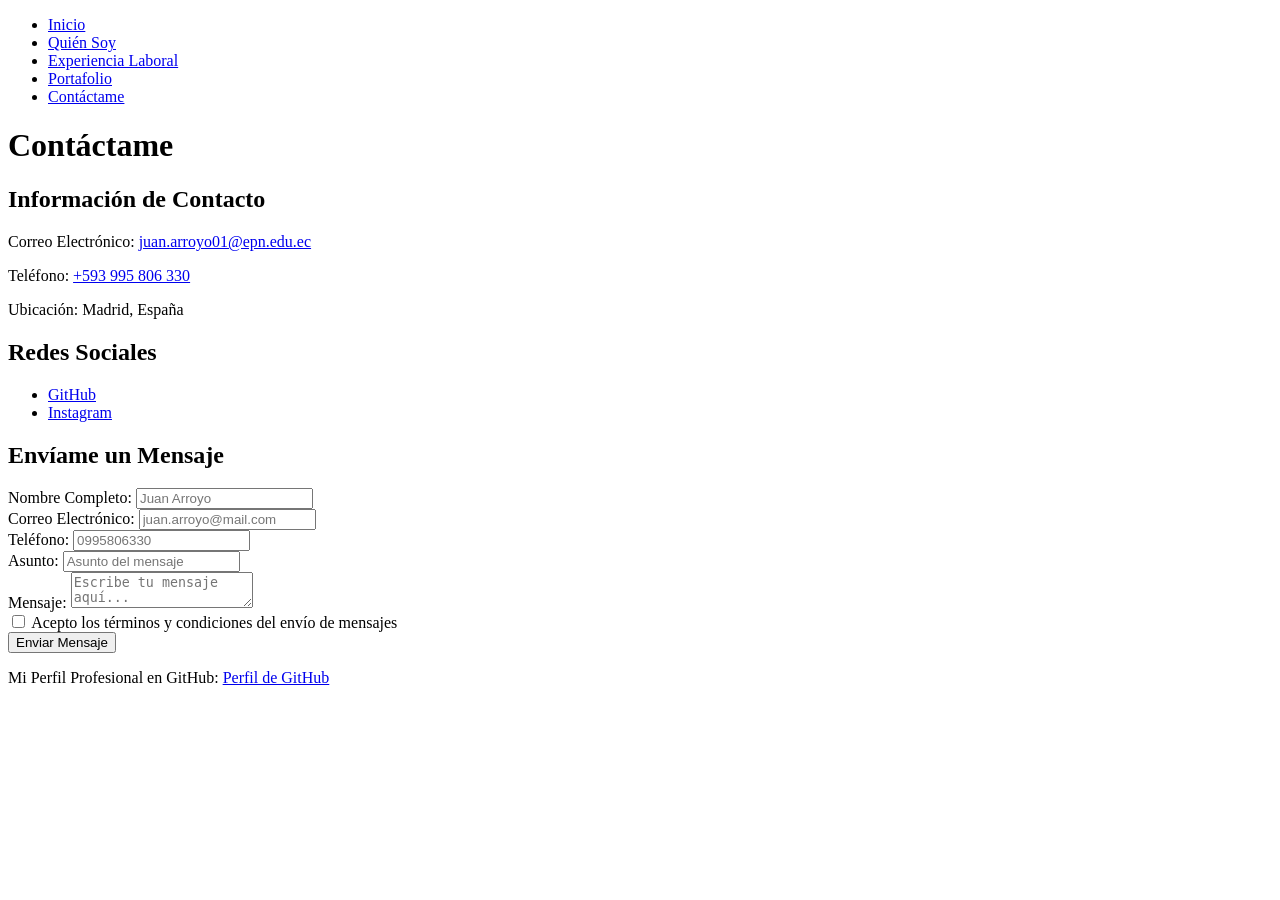
==== contactame.html @ a26f6309 "Creación de CV digital" ====
<!DOCTYPE html>
<html lang="es">

<head>
    <meta charset="UTF-8">
    <meta name="viewport" content="width=device-width, initial-scale=1.0">
    <title>Contáctame - Mi Perfil Profesional</title>
</head>

<body>
    <nav>
        <ul>
            <li><a href="index.html">Inicio</a></li>
            <li><a href="quien-soy.html">Quién Soy</a></li>
            <li><a href="experiencia.html">Experiencia Laboral</a></li>
            <li><a href="portafolio.html">Portafolio</a></li>
            <li><a href="contactame.html">Contáctame</a></li>
        </ul>
    </nav>

    <h1>Contáctame</h1>

    <h2>Información de Contacto</h2>
    <p>Correo Electrónico: <a href="mailto:juan.arroyo01@epn.edu.ec">juan.arroyo01@epn.edu.ec</a></p>
    <p>Teléfono: <a href="tel:+593995806330">+593 995 806 330</a></p>
    <p>Ubicación: Madrid, España</p>

    <h2>Redes Sociales</h2>
    <ul>
        <li><a href="https://github.com/Juancb28" target="_blank">GitHub</a></li>
        <li><a href="https://www.instagram.com/jab01._.is?igsh=aDIzZDQwcnAxajVv&utm_source=qr" target="_blank">Instagram</a></li>
    </ul>

    <h2>Envíame un Mensaje</h2>
    <form method="POST" action="#">
        <div>
            <label for="nombre">Nombre Completo:</label>
            <input type="text" id="nombre" name="nombre" required placeholder="Juan Arroyo">
        </div>

        <div>
            <label for="email">Correo Electrónico:</label>
            <input type="email" id="email" name="email" required placeholder="juan.arroyo@mail.com">
        </div>

        <div>
            <label for="telefono">Teléfono:</label>
            <input type="tel" id="telefono" pattern="09[0-9]{8}" name="telefono" required placeholder="0995806330">
        </div>

        <div>
            <label for="asunto">Asunto:</label>
            <input type="text" id="asunto" name="asunto" required placeholder="Asunto del mensaje">
        </div>

        <div>
            <label for="mensaje">Mensaje:</label>
            <textarea id="mensaje" name="mensaje" required placeholder="Escribe tu mensaje aquí..."></textarea>
        </div>

        <div>
            <input type="checkbox" id="terminos" name="terminos" required>
            <label for="terminos">Acepto los términos y condiciones del envío de mensajes</label>
        </div>

        <button type="submit">Enviar Mensaje</button>
    </form>

    <footer>
        <p>Mi Perfil Profesional en GitHub: <a href="https://github.com/Juancb28" target="_blank">Perfil de GitHub</a>
        </p>
    </footer>
</body>

</html>
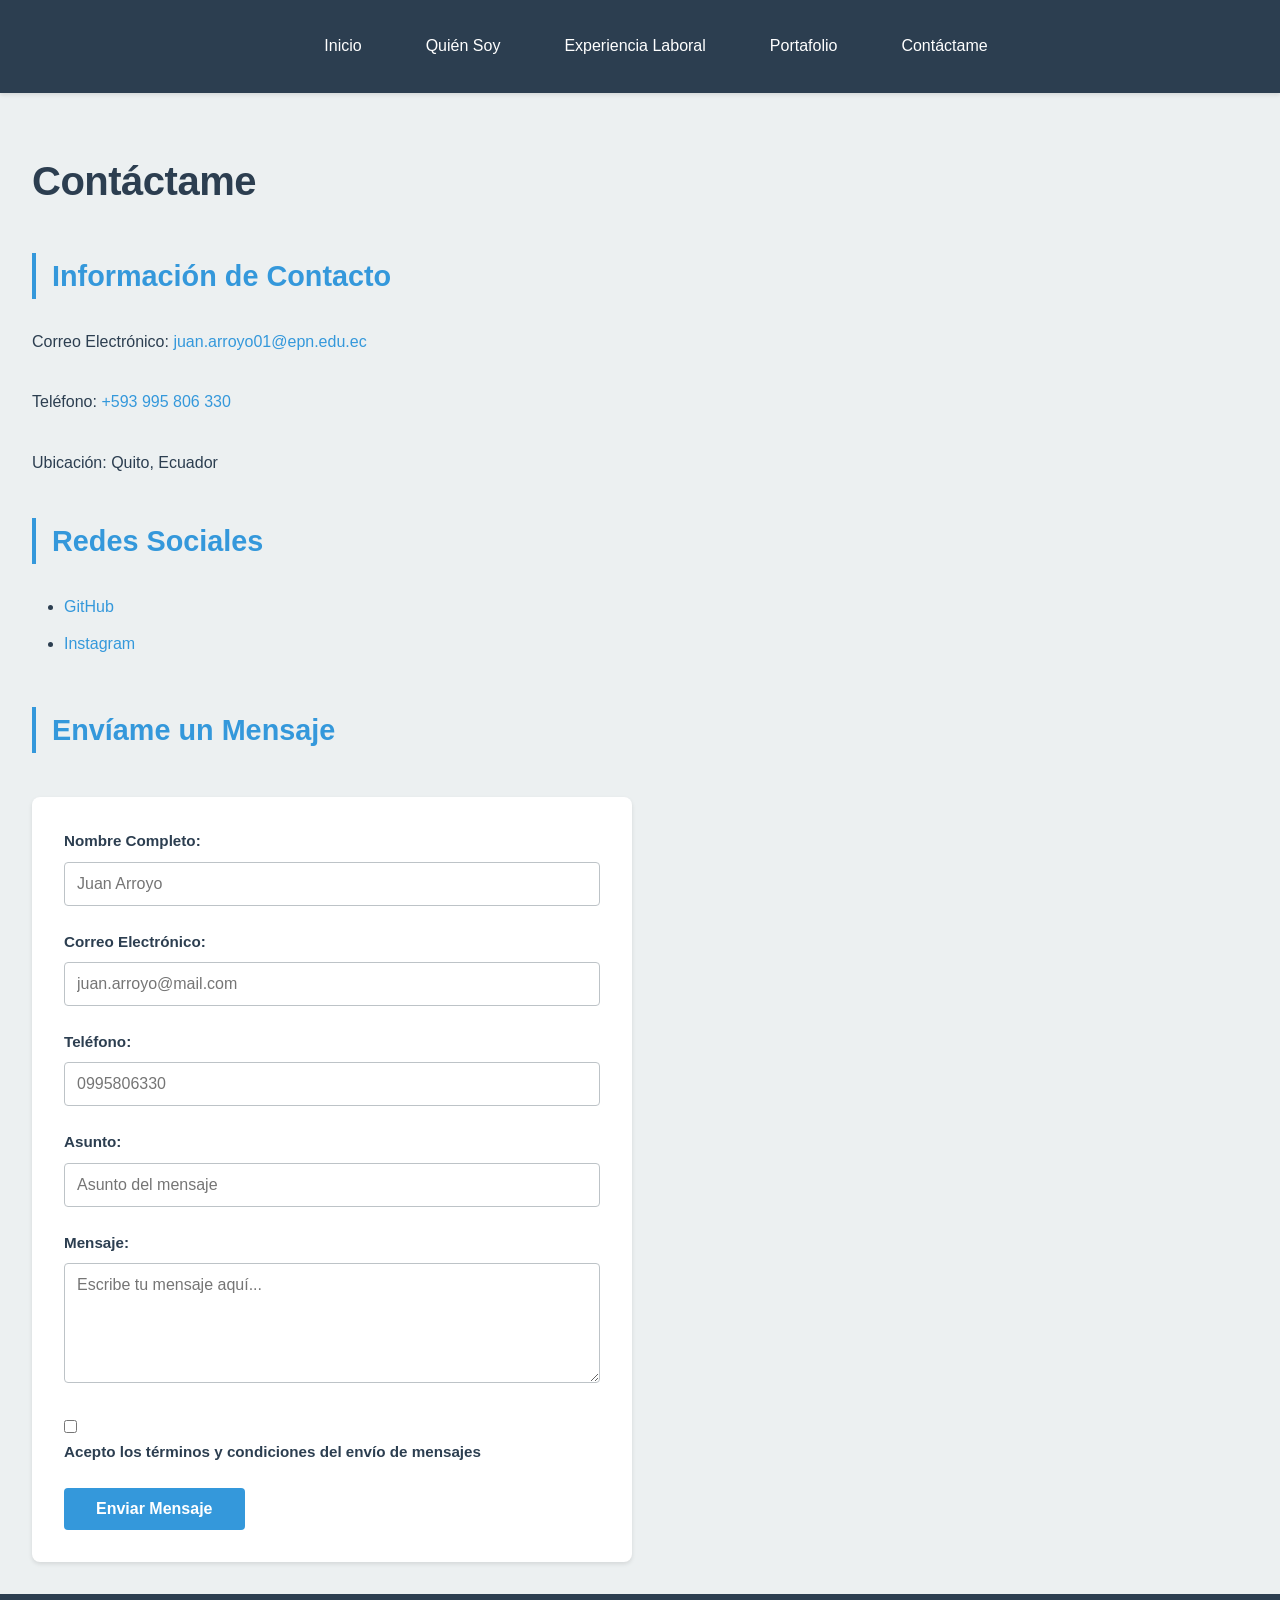
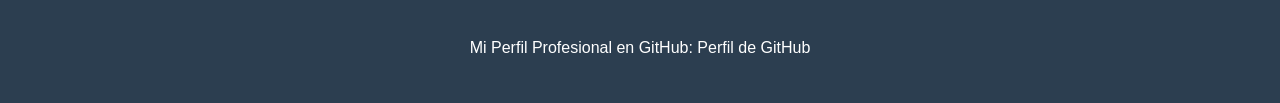
==== commit bcb761c6: "Agregando estilo a cv" ====
--- a/contactame.html
+++ b/contactame.html
@@ -5,6 +5,7 @@
     <meta charset="UTF-8">
     <meta name="viewport" content="width=device-width, initial-scale=1.0">
     <title>Contáctame - Mi Perfil Profesional</title>
+    <link rel="stylesheet" href="styles.css">
 </head>
 
 <body>
@@ -23,7 +24,7 @@
     <h2>Información de Contacto</h2>
     <p>Correo Electrónico: <a href="mailto:juan.arroyo01@epn.edu.ec">juan.arroyo01@epn.edu.ec</a></p>
     <p>Teléfono: <a href="tel:+593995806330">+593 995 806 330</a></p>
-    <p>Ubicación: Madrid, España</p>
+    <p>Ubicación: Quito, Ecuador</p>
 
     <h2>Redes Sociales</h2>
     <ul>
@@ -32,7 +33,7 @@
     </ul>
 
     <h2>Envíame un Mensaje</h2>
-    <form method="POST" action="#">
+    <form method="GET" action="#">
         <div>
             <label for="nombre">Nombre Completo:</label>
             <input type="text" id="nombre" name="nombre" required placeholder="Juan Arroyo">
--- a/styles.css
+++ b/styles.css
@@ -0,0 +1,240 @@
+:root {
+    --primary-color: #2c3e50;
+    --secondary-color: #3498db;
+    --accent-color: #e74c3c;
+    --bg-color: #ecf0f1;
+    --text-color: #2c3e50;
+    --light-text: #7f8c8d;
+    --white: #ffffff;
+    --border-color: #bdc3c7;
+}
+
+* {
+    margin: 0;
+    padding: 0;
+    box-sizing: border-box;
+}
+
+body {
+    font-family: 'Segoe UI', Tahoma, Geneva, Verdana, sans-serif;
+    font-size: 16px;
+    line-height: 1.6;
+    color: var(--text-color);
+    background-color: var(--bg-color);
+    min-height: 100vh;
+    display: flex;
+    flex-direction: column;
+}
+
+nav {
+    background-color: var(--primary-color);
+    padding: 0;
+    margin-bottom: 32px;
+    box-shadow: 0 2px 4px rgba(0, 0, 0, 0.1);
+}
+
+nav ul {
+    list-style: none;
+    display: flex;
+    flex-wrap: wrap;
+    justify-content: center;
+    padding: 16px;
+}
+
+nav li {
+    margin: 0 16px;
+}
+
+nav a {
+    color: var(--white);
+    text-decoration: none;
+    font-weight: 500;
+    font-size: 16px;
+    padding: 8px 16px;
+    border-radius: 4px;
+    transition: all 0.3s ease;
+}
+
+nav a:hover {
+    background-color: var(--secondary-color);
+    color: var(--white);
+}
+
+h1 {
+    font-size: 40px;
+    color: var(--primary-color);
+    margin-bottom: 16px;
+    margin-left: 32px;
+    margin-top: 24px;
+    font-weight: 700;
+    letter-spacing: -0.5px;
+}
+
+h2 {
+    font-size: 28.8px;
+    color: var(--secondary-color);
+    margin-top: 24px;
+    margin-bottom: 12.8px;
+    margin-left: 32px;
+    font-weight: 600;
+    border-left: 4px solid var(--secondary-color);
+    padding-left: 16px;
+}
+
+h3 {
+    font-size: 20.8px;
+    color: var(--primary-color);
+    margin-top: 16px;
+    margin-bottom: 9.6px;
+    margin-left: 32px;
+    font-weight: 600;
+}
+
+p {
+    font-size: 16px;
+    margin: 16px 32px;
+    color: var(--text-color);
+    line-height: 1.8;
+}
+
+
+ul, ol {
+    margin: 16px 32px;
+    margin-left: 64px;
+    color: var(--text-color);
+}
+
+li {
+    margin-bottom: 8px;
+    line-height: 1.8;
+}
+
+ul ul, ol ol {
+    margin-top: 8px;
+    margin-bottom: 8px;
+}
+
+
+a {
+    color: var(--secondary-color);
+    text-decoration: none;
+    font-weight: 500;
+    transition: color 0.3s ease;
+}
+
+a:hover {
+    color: var(--accent-color);
+    text-decoration: underline;
+}
+
+
+.div-inicial{
+    display: flex;
+    flex-wrap: wrap;
+    align-items: center;
+    justify-content: space-between;
+    margin: 32px;
+}
+
+img {
+    max-width: 350px;
+    height: auto;
+    margin: 32px;
+    border-radius: 8px;
+    box-shadow: 0 4px 6px rgba(0, 0, 0, 0.1);
+    image-rendering: auto;
+    backface-visibility: hidden;
+    -webkit-font-smoothing: antialiased;
+}
+
+
+form {
+    margin: 32px;
+    background-color: var(--white);
+    padding: 32px;
+    border-radius: 8px;
+    box-shadow: 0 2px 4px rgba(0, 0, 0, 0.1);
+    max-width: 600px;
+}
+
+form div {
+    margin-bottom: 24px;
+}
+
+label {
+    display: block;
+    margin-bottom: 8px;
+    font-weight: 600;
+    color: var(--primary-color);
+    font-size: 15.2px;
+}
+
+input[type="text"],
+input[type="email"],
+input[type="tel"],
+textarea {
+    width: 100%;
+    padding: 12px;
+    border: 1px solid var(--border-color);
+    border-radius: 4px;
+    font-size: 16px;
+    font-family: 'Segoe UI', Tahoma, Geneva, Verdana, sans-serif;
+    transition: border-color 0.3s ease;
+}
+
+input[type="text"]:focus,
+input[type="email"]:focus,
+input[type="tel"]:focus,
+textarea:focus {
+    outline: none;
+    border-color: var(--secondary-color);
+    box-shadow: 0 0 0 3px rgba(52, 152, 219, 0.1);
+}
+
+textarea {
+    resize: vertical;
+    min-height: 120px;
+}
+
+button {
+    background-color: var(--secondary-color);
+    color: var(--white);
+    padding: 12px 32px;
+    border: none;
+    border-radius: 4px;
+    font-size: 16px;
+    font-weight: 600;
+    cursor: pointer;
+    transition: all 0.3s ease;
+}
+
+button:hover {
+    background-color: var(--accent-color);
+    transform: translateY(-2px);
+    box-shadow: 0 4px 8px rgba(0, 0, 0, 0.2);
+}
+
+
+footer {
+    background-color: var(--primary-color);
+    color: var(--white);
+    text-align: center;
+    padding: 32px;
+    margin-top: auto;
+}
+
+footer p {
+    color: var(--white);
+    margin: 8px 0;
+}
+
+footer a {
+    color: var(--white);
+    text-decoration: none;
+    font-weight: 500;
+}
+
+footer a:hover {
+    color: var(--secondary-color);
+    text-decoration: underline;
+}
